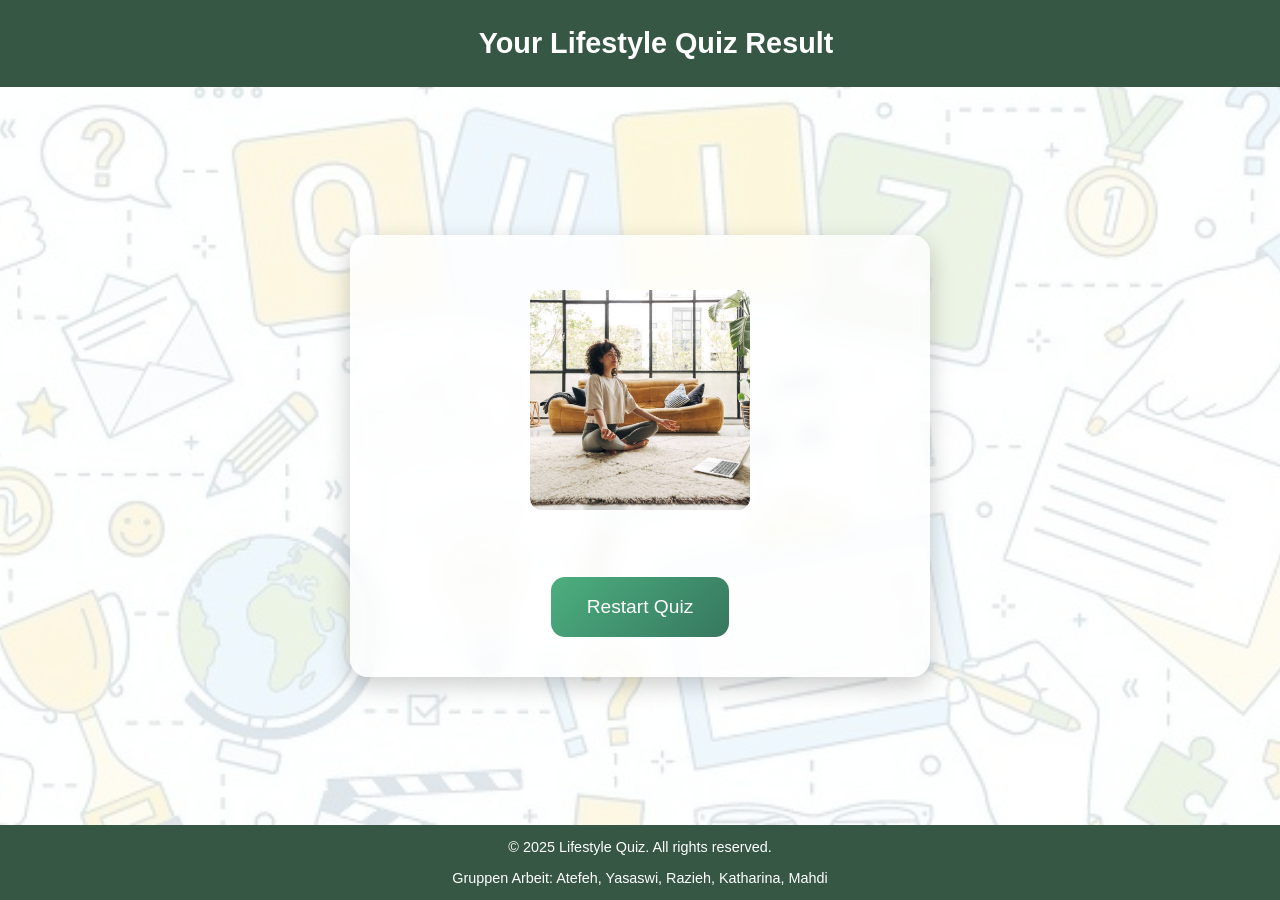
==== result.html @ 000fe48b "Add lebensstilquiz as submodule (from razidorra/myprojekt)" ====
<!DOCTYPE html>
<html lang="en">
  <head>
    <meta charset="UTF-8" />
    <meta name="viewport" content="width=device-width, initial-scale=1.0" />
    <title>Quiz Result</title>
    <link rel="stylesheet" href="style.css" />
  </head>
  <body>
    <header>
      <h1>Your Lifestyle Quiz Result</h1>
    </header>
    <main>
      <section class="result" id="result">
        <img id="result-image" src="images/medi.jpg" />
        <p id="result-message"></p>
        <button class="restart-btn" onclick="location.href='index.html'">
          Restart Quiz
        </button>
      </section>
    </main>
    <footer>
      <p>© 2025 Lifestyle Quiz. All rights reserved.</p>
      <p>Gruppen Arbeit: Atefeh, Yasaswi, Razieh, Katharina, Mahdi</p>
    </footer>

    <script src="script.js"></script>
  </body>
</html>
---- style.css ----
body {
  font-family: "Poppins", Arial, sans-serif;
  background: url("images/background.jpg") no-repeat center center fixed;
  background-size: cover;
  color: #333333;
  display: flex;
  flex-direction: column;
  min-height: 100vh;
  margin: 0;
  text-align: center;
  position: relative;
}

body::before {
  content: "";
  position: fixed;
  top: 0;
  left: 0;
  width: 100%;
  height: 100%;
  background-color: rgba(255, 255, 255, 0.85);
  z-index: -1;
}

header {
  background-color: #355743;
  color: #ffffff;
  margin: 0;
  padding: 1.2rem 1rem;
  width: 100%;
}

header h1 {
  margin: 0.5rem;
  font-size: 1.8rem;
}

footer {
  background-color: #355743;
  color: #ffffff;
  margin: 0;
  padding: 0;
  width: 100%;
  font-size: 0.9rem;
}

main {
  flex: 1;
  display: flex;
  flex-direction: column;
  justify-content: center;
  align-items: center;
  gap: 30px;
}

.intro img {
  width: 450px;
  max-width: 80%;
  height: auto;
  border-radius: 12px;
  box-shadow: 0 4px 10px rgba(0, 0, 0, 0.1);
}

.intro p {
  font-size: 1.2rem;
  font-weight: 700;
  margin: 10px 0;
  max-width: 700px;
}

.quiz-question.card {
  display: none;
  background: rgba(255, 255, 255, 0.75);
  backdrop-filter: blur(10px);
  border-radius: 18px;
  box-shadow: 0 8px 20px rgba(0, 0, 0, 0.2);
  padding: 40px;
  width: 90%;
  max-width: 600px;
  transition: transform 0.3s ease, box-shadow 0.3s ease;
  display: flex;
  flex-direction: column;
  align-items: center;
}

.quiz-question.card:hover {
  transform: translateY(-5px);
  box-shadow: 0 12px 28px rgba(0, 0, 0, 0.25);
}

.quiz-content {
  display: flex;
  gap: 20px;
  align-items: center;
  flex-direction: row-reverse;
  width: 100%;
}

.quiz-content img {
  width: 200px;
  height: 200px;
  object-fit: cover;
  border-radius: 12px;
  flex-shrink: 0;
  box-shadow: 0 4px 12px rgba(0, 0, 0, 0.15);
  transition: transform 0.3s ease;
}

.quiz-content img:hover {
  transform: scale(1.05);
}

.question-text {
  flex: 1;
  text-align: left;
  font-size: 1.1rem;
}

.question-text h3 {
  margin-bottom: 12px;
  font-size: 1.4rem;
}

label {
  display: block;
  margin: 8px 0;
  cursor: pointer;
  font-size: 1.1rem;
  transition: color 0.3s ease, transform 0.2s ease;
}

label:hover {
  color: #4caf7f;
  transform: scale(1.02);
}

.start-btn,
.submit-btn,
.restart-btn {
  background: linear-gradient(135deg, #4caf7f, #36775f);
  color: #fff;
  border: none;
  padding: 1.2rem 2.2rem;
  font-size: 1.2rem;
  border-radius: 14px;
  cursor: pointer;
  margin-top: 2rem;
  transition: all 0.3s ease;
}

.start-btn:hover,
.submit-btn:hover,
.restart-btn:hover {
  transform: scale(1.08);
  box-shadow: 0 6px 20px rgba(0, 0, 0, 0.25);
}

.nav-btn {
  background-color: #b4beb9;
  color: white;
  border: none;
  padding: 1rem 1.8rem;
  font-size: 1.1rem;
  border-radius: 8px;
  margin: 0 8px;
  margin-top: 30px;
  cursor: pointer;
  transition: background 0.3s ease, transform 0.2s ease;
}

.nav-btn:hover {
  background-color: #36775f;
  transform: scale(1.05);
}

#submit-btn {
  display: none;
}

.result {
  background: rgba(255, 255, 255, 0.75);
  backdrop-filter: blur(10px);
  padding: 40px;
  border-radius: 18px;
  box-shadow: 0 8px 24px rgba(0, 0, 0, 0.2);
  width: 90%;
  max-width: 500px;
  margin: 50px auto;
  text-align: center;
}

.result img {
  width: 220px;
  height: 220px;
  object-fit: cover;
  margin: 15px 0;
  border-radius: 12px;
}
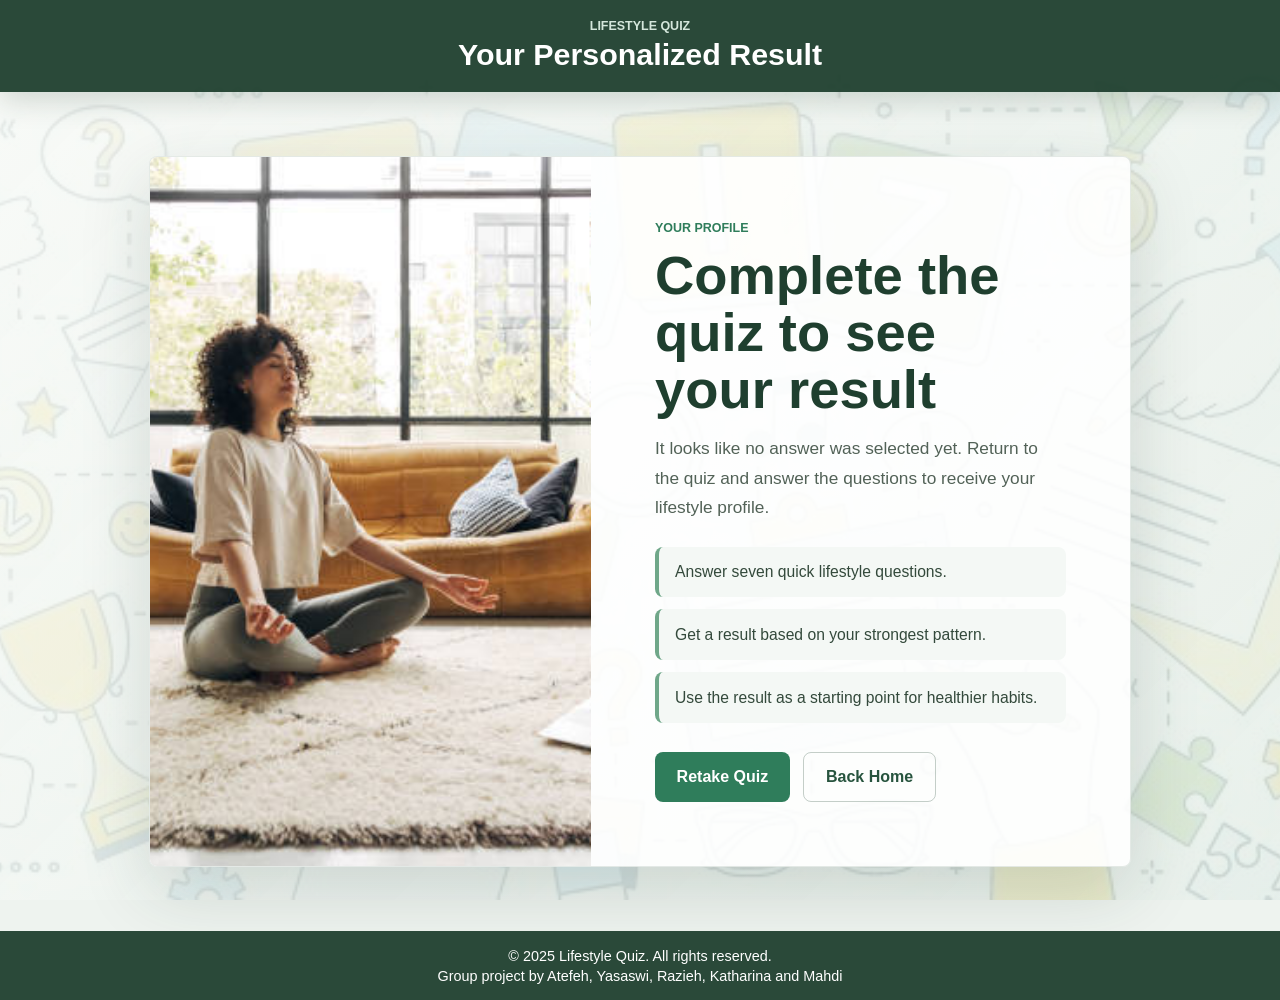
==== commit 8cd5a972: "Remove broken submodule" ====
--- a/result.html
+++ b/result.html
@@ -3,25 +3,50 @@
   <head>
     <meta charset="UTF-8" />
     <meta name="viewport" content="width=device-width, initial-scale=1.0" />
-    <title>Quiz Result</title>
+    <title>Your Lifestyle Quiz Result</title>
     <link rel="stylesheet" href="style.css" />
   </head>
   <body>
-    <header>
-      <h1>Your Lifestyle Quiz Result</h1>
+    <header class="site-header">
+      <p class="header-kicker">Lifestyle Quiz</p>
+      <h1>Your Personalized Result</h1>
     </header>
+
     <main>
-      <section class="result" id="result">
-        <img id="result-image" src="images/medi.jpg" />
-        <p id="result-message"></p>
-        <button class="restart-btn" onclick="location.href='index.html'">
-          Restart Quiz
-        </button>
+      <section class="result result-panel" id="result" aria-live="polite">
+        <div class="result-media">
+          <img
+            id="result-image"
+            src="images/medi.jpg"
+            alt="Calm lifestyle scene"
+          />
+        </div>
+
+        <div class="result-content">
+          <p class="result-label">Your profile</p>
+          <h2 id="result-title">Complete the quiz to see your result</h2>
+          <p id="result-message">
+            It looks like no answer was selected yet. Return to the quiz and
+            answer the questions to receive your lifestyle profile.
+          </p>
+
+          <ul class="result-highlights" id="result-highlights">
+            <li>Answer seven quick lifestyle questions.</li>
+            <li>Get a result based on your strongest pattern.</li>
+            <li>Use the result as a starting point for healthier habits.</li>
+          </ul>
+
+          <div class="result-actions">
+            <a class="restart-btn" href="quiz.html">Retake Quiz</a>
+            <a class="secondary-btn" href="index.html">Back Home</a>
+          </div>
+        </div>
       </section>
     </main>
-    <footer>
+
+    <footer class="site-footer">
       <p>© 2025 Lifestyle Quiz. All rights reserved.</p>
-      <p>Gruppen Arbeit: Atefeh, Yasaswi, Razieh, Katharina, Mahdi</p>
+      <p>Group project by Atefeh, Yasaswi, Razieh, Katharina and Mahdi</p>
     </footer>
 
     <script src="script.js"></script>
--- a/style.css
+++ b/style.css
@@ -1,8 +1,8 @@
 body {
   font-family: "Poppins", Arial, sans-serif;
-  background: url("images/background.jpg") no-repeat center center fixed;
+  background: #eef3ef url("images/background.jpg") no-repeat center center fixed;
   background-size: cover;
-  color: #333333;
+  color: #24332b;
   display: flex;
   flex-direction: column;
   min-height: 100vh;
@@ -18,30 +18,52 @@
   left: 0;
   width: 100%;
   height: 100%;
-  background-color: rgba(255, 255, 255, 0.85);
+  background: linear-gradient(
+    135deg,
+    rgba(248, 250, 247, 0.92),
+    rgba(230, 238, 232, 0.86)
+  );
   z-index: -1;
 }
 
 header {
-  background-color: #355743;
+  background-color: rgba(31, 64, 47, 0.95);
   color: #ffffff;
   margin: 0;
   padding: 1.2rem 1rem;
   width: 100%;
+  box-sizing: border-box;
+  box-shadow: 0 8px 30px rgba(23, 48, 35, 0.18);
 }
 
 header h1 {
-  margin: 0.5rem;
-  font-size: 1.8rem;
+  margin: 0.2rem 0 0;
+  font-size: 1.9rem;
+  line-height: 1.2;
+  letter-spacing: 0;
+}
+
+.header-kicker {
+  margin: 0;
+  color: #d5e7dc;
+  font-size: 0.78rem;
+  font-weight: 700;
+  letter-spacing: 0;
+  text-transform: uppercase;
 }
 
 footer {
-  background-color: #355743;
+  background-color: rgba(31, 64, 47, 0.95);
   color: #ffffff;
   margin: 0;
-  padding: 0;
+  padding: 0.8rem 1rem;
   width: 100%;
   font-size: 0.9rem;
+  box-sizing: border-box;
+}
+
+footer p {
+  margin: 0.25rem 0;
 }
 
 main {
@@ -51,6 +73,8 @@
   justify-content: center;
   align-items: center;
   gap: 30px;
+  padding: 2rem 1rem;
+  box-sizing: border-box;
 }
 
 .intro img {
@@ -137,22 +161,30 @@
 .start-btn,
 .submit-btn,
 .restart-btn {
-  background: linear-gradient(135deg, #4caf7f, #36775f);
+  background: #2f7d5b;
   color: #fff;
   border: none;
-  padding: 1.2rem 2.2rem;
-  font-size: 1.2rem;
-  border-radius: 14px;
+  padding: 0.95rem 1.35rem;
+  font-size: 1rem;
+  font-weight: 700;
+  border-radius: 8px;
   cursor: pointer;
   margin-top: 2rem;
-  transition: all 0.3s ease;
+  text-decoration: none;
+  transition: transform 0.2s ease, box-shadow 0.2s ease, background 0.2s ease;
+  display: inline-flex;
+  align-items: center;
+  justify-content: center;
+  min-height: 48px;
+  box-sizing: border-box;
 }
 
 .start-btn:hover,
 .submit-btn:hover,
 .restart-btn:hover {
-  transform: scale(1.08);
-  box-shadow: 0 6px 20px rgba(0, 0, 0, 0.25);
+  background: #25684b;
+  transform: translateY(-2px);
+  box-shadow: 0 10px 22px rgba(47, 125, 91, 0.25);
 }
 
 .nav-btn {
@@ -178,21 +210,147 @@
 }
 
 .result {
-  background: rgba(255, 255, 255, 0.75);
-  backdrop-filter: blur(10px);
-  padding: 40px;
-  border-radius: 18px;
-  box-shadow: 0 8px 24px rgba(0, 0, 0, 0.2);
-  width: 90%;
-  max-width: 500px;
-  margin: 50px auto;
-  text-align: center;
+  width: min(100%, 980px);
+  margin: 2rem auto;
+  text-align: left;
 }
 
 .result img {
-  width: 220px;
-  height: 220px;
+  width: 100%;
+  height: 100%;
   object-fit: cover;
-  margin: 15px 0;
-  border-radius: 12px;
-}
+  display: block;
+}
+
+.result-panel {
+  background: rgba(255, 255, 255, 0.88);
+  border: 1px solid rgba(47, 83, 62, 0.12);
+  border-radius: 8px;
+  box-shadow: 0 24px 70px rgba(31, 55, 42, 0.16);
+  display: grid;
+  grid-template-columns: minmax(260px, 0.9fr) minmax(280px, 1.1fr);
+  overflow: hidden;
+}
+
+.result-media {
+  min-height: 430px;
+  background: #dce8df;
+}
+
+.result-content {
+  padding: clamp(2rem, 5vw, 4rem);
+  display: flex;
+  flex-direction: column;
+  justify-content: center;
+}
+
+.result-label {
+  color: #2f7d5b;
+  font-size: 0.78rem;
+  font-weight: 800;
+  letter-spacing: 0;
+  margin: 0 0 0.75rem;
+  text-transform: uppercase;
+}
+
+.result-content h2 {
+  color: #1f3f2f;
+  font-size: clamp(2rem, 5vw, 3.4rem);
+  line-height: 1.05;
+  letter-spacing: 0;
+  margin: 0 0 1rem;
+}
+
+#result-message {
+  color: #526257;
+  font-size: 1.08rem;
+  line-height: 1.7;
+  margin: 0;
+}
+
+.result-highlights {
+  display: grid;
+  gap: 0.75rem;
+  list-style: none;
+  margin: 1.5rem 0 0;
+  padding: 0;
+}
+
+.result-highlights li {
+  background: #f4f8f5;
+  border-left: 4px solid #6fa789;
+  border-radius: 8px;
+  color: #33493b;
+  font-size: 0.98rem;
+  line-height: 1.5;
+  padding: 0.85rem 1rem;
+}
+
+.result-actions {
+  display: flex;
+  flex-wrap: wrap;
+  gap: 0.85rem;
+  margin-top: 1.8rem;
+}
+
+.result-actions .restart-btn,
+.result-actions .secondary-btn {
+  margin-top: 0;
+}
+
+.secondary-btn {
+  align-items: center;
+  background: transparent;
+  border: 1px solid rgba(47, 83, 62, 0.28);
+  border-radius: 8px;
+  box-sizing: border-box;
+  color: #27543e;
+  cursor: pointer;
+  display: inline-flex;
+  font-size: 1rem;
+  font-weight: 700;
+  justify-content: center;
+  min-height: 48px;
+  padding: 0.95rem 1.35rem;
+  text-decoration: none;
+  transition: background 0.2s ease, border-color 0.2s ease, transform 0.2s ease;
+}
+
+.secondary-btn:hover {
+  background: #edf5ef;
+  border-color: rgba(47, 83, 62, 0.5);
+  transform: translateY(-2px);
+}
+
+@media (max-width: 760px) {
+  header h1 {
+    font-size: 1.55rem;
+  }
+
+  main {
+    justify-content: flex-start;
+    padding: 1.25rem;
+  }
+
+  .result-panel {
+    grid-template-columns: 1fr;
+  }
+
+  .result-media {
+    min-height: 240px;
+    aspect-ratio: 16 / 10;
+  }
+
+  .result-content {
+    padding: 1.5rem;
+  }
+
+  .result-actions {
+    flex-direction: column;
+  }
+
+  .result-actions .restart-btn,
+  .result-actions .secondary-btn {
+    width: 100%;
+  }
+}
